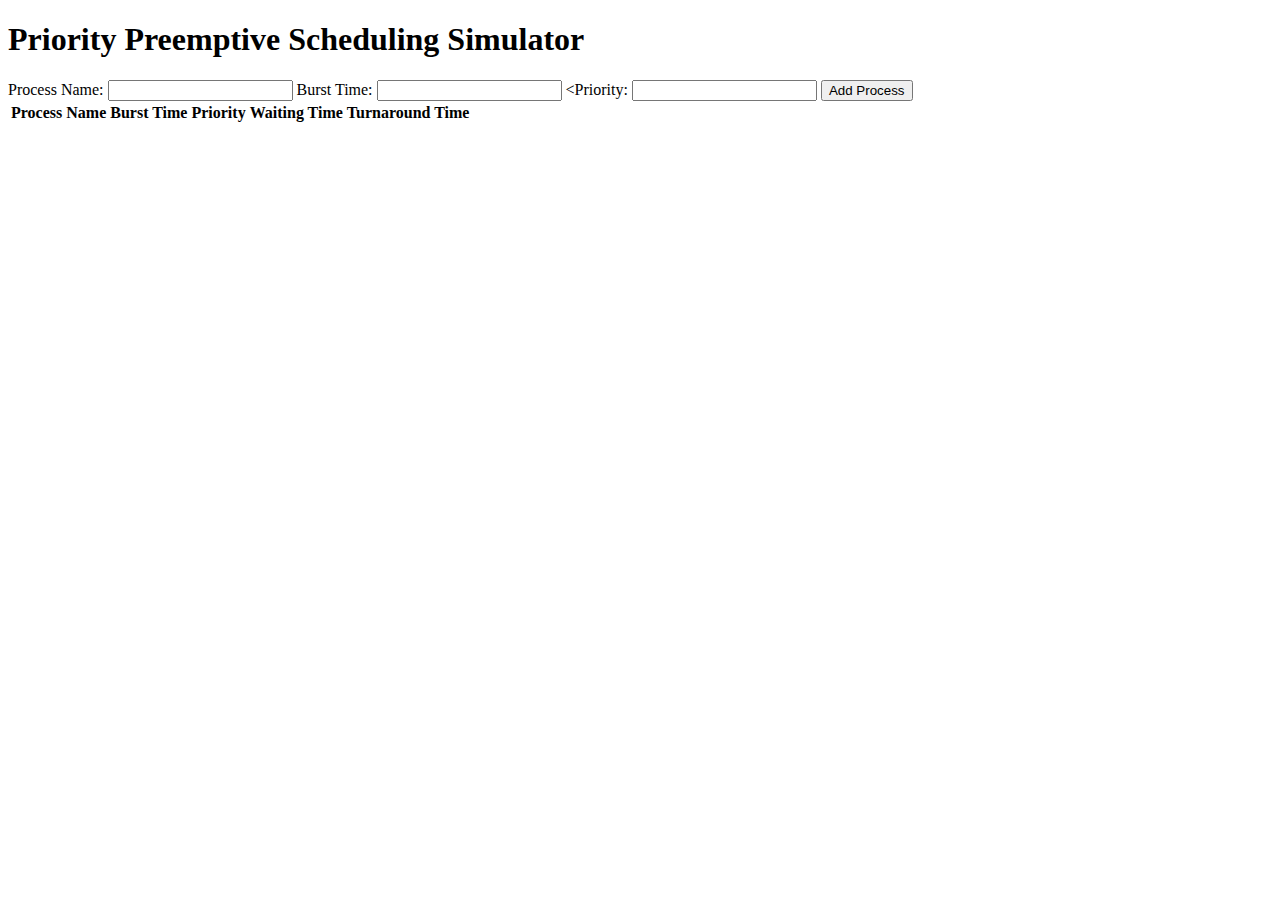
==== algorithm1.html @ d2a41eb2 "algorithm 1" ====
<!DOCTYPE html>
<html>
  <head>
    <title>Priority Preemptive Scheduling Simulator</title>
    <style>
      /* Add your CSS here */
    </style>
  </head>
  <body>
    <div class="container">
      <h1>Priority Preemptive Scheduling Simulator</h1>
      <div class="input-section">
        <label for="process-name">Process Name:</label>
        <input type="text" id="process-name" />
        <label for="burst-time">Burst Time:</label>
        <input type="number" id="burst-time" />
        <<label for="priority">Priority:</label>
        <input type="number" id="priority" />
        <button onclick="addProcess()">Add Process</button>
      </div>
      <div class="output-section">
        <div class="gantt-chart"></div>
        <table>
          <thead>
            <tr>
              <th>Process Name</th>
              <th>Burst Time</th>
              <th>Priority</th>
              <th>Waiting Time</th>
              <th>Turnaround Time</th>
            </tr>
          </thead>
          <tbody id="process-table"></tbody>
        </table>
      </div>
    </div>
    <script src="script.js"></script>
  </body>
</html>
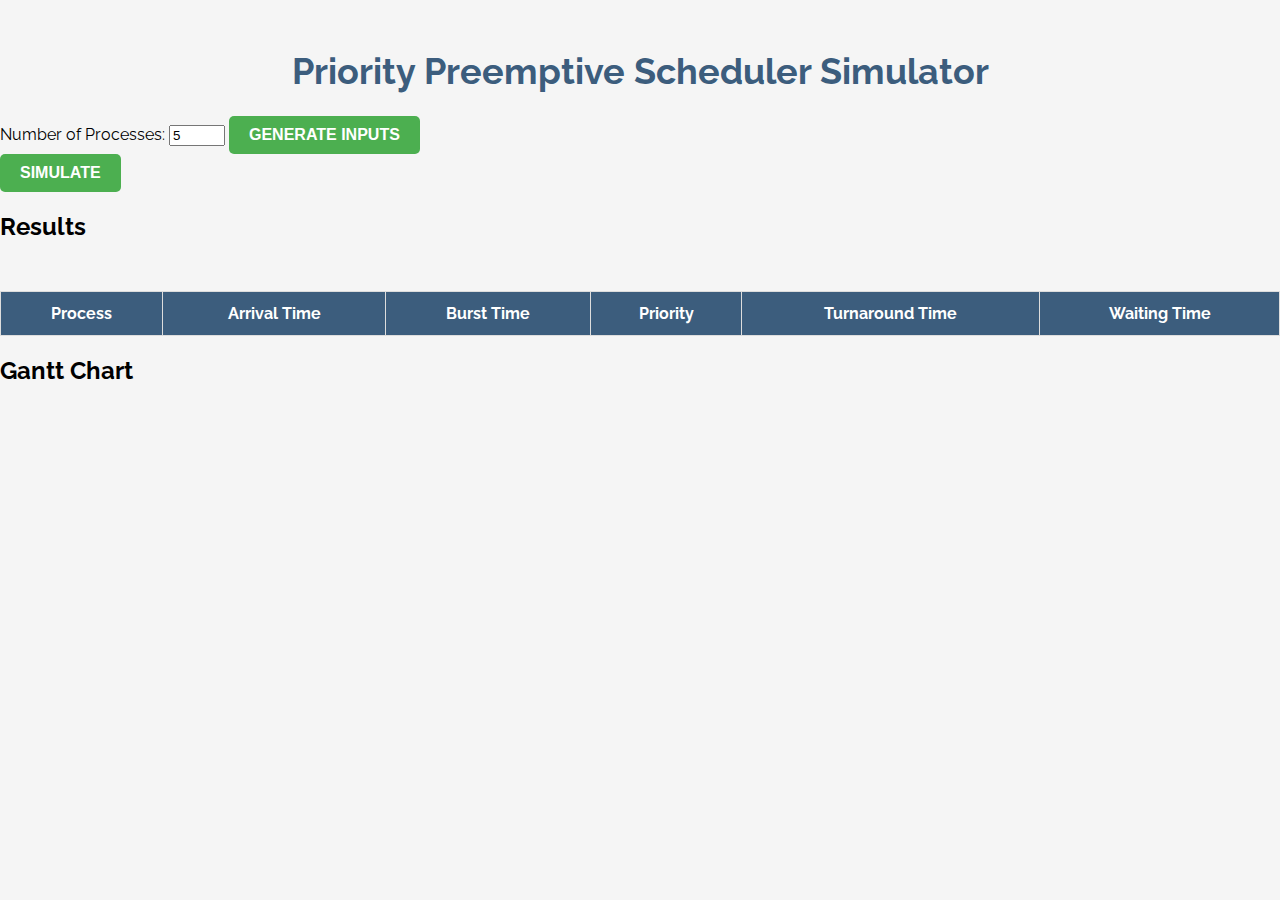
==== commit 88a95e92: "changes" ====
--- a/algorithm1.html
+++ b/algorithm1.html
@@ -1,39 +1,35 @@
 <!DOCTYPE html>
 <html>
-  <head>
-    <title>Priority Preemptive Scheduling Simulator</title>
-    <style>
-      /* Add your CSS here */
-    </style>
-  </head>
-  <body>
-    <div class="container">
-      <h1>Priority Preemptive Scheduling Simulator</h1>
-      <div class="input-section">
-        <label for="process-name">Process Name:</label>
-        <input type="text" id="process-name" />
-        <label for="burst-time">Burst Time:</label>
-        <input type="number" id="burst-time" />
-        <<label for="priority">Priority:</label>
-        <input type="number" id="priority" />
-        <button onclick="addProcess()">Add Process</button>
-      </div>
-      <div class="output-section">
-        <div class="gantt-chart"></div>
-        <table>
-          <thead>
-            <tr>
-              <th>Process Name</th>
-              <th>Burst Time</th>
-              <th>Priority</th>
-              <th>Waiting Time</th>
-              <th>Turnaround Time</th>
-            </tr>
-          </thead>
-          <tbody id="process-table"></tbody>
-        </table>
-      </div>
-    </div>
-    <script src="script.js"></script>
-  </body>
+<head>
+	<title>Priority Preemptive Scheduler Simulator</title>
+	<link rel="stylesheet" href="style_pri_pre.css">
+</head>
+<body>
+	<h1>Priority Preemptive Scheduler Simulator</h1>
+	<div>
+		<label for="process-count">Number of Processes:</label>
+		<input type="number" id="process-count" min="1" max="10" value="5">
+		<button onclick="generateInputs()">Generate Inputs</button>
+	</div>
+	<div id="inputs-container"></div>
+	<button onclick="simulate()">Simulate</button>
+	<h2>Results</h2>
+	<table>
+		<thead>
+			<tr>
+				<th>Process</th>
+				<th>Arrival Time</th>
+				<th>Burst Time</th>
+				<th>Priority</th>
+				<th>Turnaround Time</th>
+				<th>Waiting Time</th>
+			</tr>
+		</thead>
+		<tbody id="results-container">
+		</tbody>
+	</table>
+	<h2>Gantt Chart</h2>
+	<div id="gantt-container"></div>
+	<script src="script_pri_pre.js"></script>
+</body>
 </html>
--- a/style_pri_pre.css
+++ b/style_pri_pre.css
@@ -0,0 +1,274 @@
+@import url('https://fonts.googleapis.com/css2?family=Raleway:wght@600&display=swap');
+
+/* General styles */
+
+body {
+  font-family: 'Raleway', sans-serif;
+  margin: 0;
+  padding: 0;
+  background-color: #f5f5f5;
+}
+
+.container {
+  max-width: 800px;
+  margin: 0 auto;
+  padding: 20px;
+}
+
+h1 {
+  text-align: center;
+  margin-top: 50px;
+  color: #3c5d7d;
+  font-size: 36px;
+}
+
+/* Input section styles */
+
+.input-section {
+  display: flex;
+  flex-direction: row;
+  align-items: center;
+  margin-top: 20px;
+}
+
+.input-section > * {
+  margin-right: 10px;
+}
+
+.input-section label {
+  width: 150px;
+  text-align: right;
+  color: #3c5d7d;
+  font-size: 18px;
+}
+
+.input-section input[type=text],
+.input-section input[type=number] {
+  padding: 10px;
+  border: none;
+  border-radius: 5px;
+  box-shadow: inset 0 0 3px rgba(0, 0, 0, 0.2);
+  font-size: 16px;
+  width: 100px;
+}
+
+.input-section button {
+  padding: 10px 20px;
+  border: none;
+  border-radius: 5px;
+  background-color: #3c5d7d;
+  color: white;
+  font-weight: bold;
+  cursor: pointer;
+  font-size: 16px;
+}
+
+/* Output section styles */
+
+.output-section {
+  margin-top: 50px;
+}
+
+.gantt-chart {
+  display: flex;
+  flex-direction: column;
+  align-items: center;
+  margin-top: 20px;
+  overflow-x: scroll;
+}
+
+.process-bar {
+  width: 10%;
+  height: 30px;
+  display: flex;
+  justify-content: center;
+  align-items: center;
+  font-weight: bold;
+  color: white;
+  border-radius: 5px;
+  margin: 2px;
+  font-size: 14px;
+}
+
+.process-bar.process-1 {
+  background-color: #3c5d7d;
+}
+
+.process-bar.process-2 {
+  background-color: #ef8354;
+}
+
+.process-bar.process-3 {
+  background-color: #4e937a;
+}
+
+.process-bar.process-4 {
+  background-color: #aa4465;
+}
+
+.process-bar.process-5 {
+  background-color: #b5a147;
+}
+
+table {
+  font-family: 'Raleway', sans-serif;
+  width: 80%;
+  border-radius: 10px;
+  border-collapse: collapse;
+  margin: 0 auto;
+  text-align: center;
+}
+
+thead {
+  background-color: #3c5d7d;
+  color: white;
+}
+
+th,
+td {
+  padding: 12px;
+  border: 1px solid #ddd;
+}
+
+tr:nth-child(even) {
+  background-color: #f2f2f2;
+}
+
+tr:hover {
+  background-color: #ddd;
+}
+
+/* Button styles */
+button {
+  padding: 10px 20px;
+  border: none;
+  border-radius: 5px;
+  font-size: 16px;
+  font-weight: bold;
+  text-transform: uppercase;
+  background-color: #4CAF50;
+  color: #ffffff;
+  cursor: pointer;
+  transition: background-color 0.2s ease;
+}
+
+button:hover {
+  background-color: #388E3C;
+}
+
+button:active {
+  background-color: #2E7D32;
+}
+
+button:focus {
+  outline: none;
+}
+/* Gantt chart styles */
+
+.gantt-chart {
+  display: flex;
+  flex-direction: row;
+  align-items: center;
+  margin-top: 20px;
+  overflow-x: scroll;
+}
+
+.gantt-timeline {
+  display: flex;
+  justify-content: flex-start;
+  align-items: center;
+  height: 100%;
+}
+
+.gantt-block {
+  height: 100%;
+  position: absolute;
+  border-radius: 3px;
+  box-shadow: 0 2px 4px rgba(0, 0, 0, 0.2);
+  font-weight: bold;
+  color: white;
+  text-align: center;
+}
+
+.gantt-block.process-1 {
+  background-color: #3c5d7d;
+}
+
+.gantt-block.process-2 {
+  background-color: #ef8354;
+}
+
+.gantt-block.process-3 {
+  background-color: #4e937a;
+}
+
+.gantt-block.process-4 {
+  background-color: #aa4465;
+}
+
+.gantt-block.process-5 {
+  background-color: #b5a147;
+}
+
+.gantt-block-label {
+  position: relative;
+  top: -15px;
+}
+
+/* Table styles */
+
+table {
+  font-family: 'Raleway', sans-serif;
+  width: 100%;
+  border-collapse: collapse;
+  margin: 0 auto;
+  text-align: center;
+  margin-top: 50px;
+}
+
+thead {
+  background-color: #3c5d7d;
+  color: white;
+}
+
+th,
+td {
+  padding: 12px;
+  border: 1px solid #ddd;
+}
+
+th {
+  position: sticky;
+  top: 0;
+}
+
+tr:nth-child(even) {
+  background-color: #f2f2f2;
+}
+
+tr:hover {
+  background-color: #ddd;
+}
+
+/* Button styles */
+
+/* button {
+  padding: 10px;
+  border: none;
+  border-radius: 3px;
+  background-color: #3c5d7d;
+  color: white;
+  font-weight: bold;
+  cursor: pointer;
+  margin-top: 20px;
+}
+
+button:hover {
+  background-color: #2c4863;
+}
+ */
+
+
+
+
+
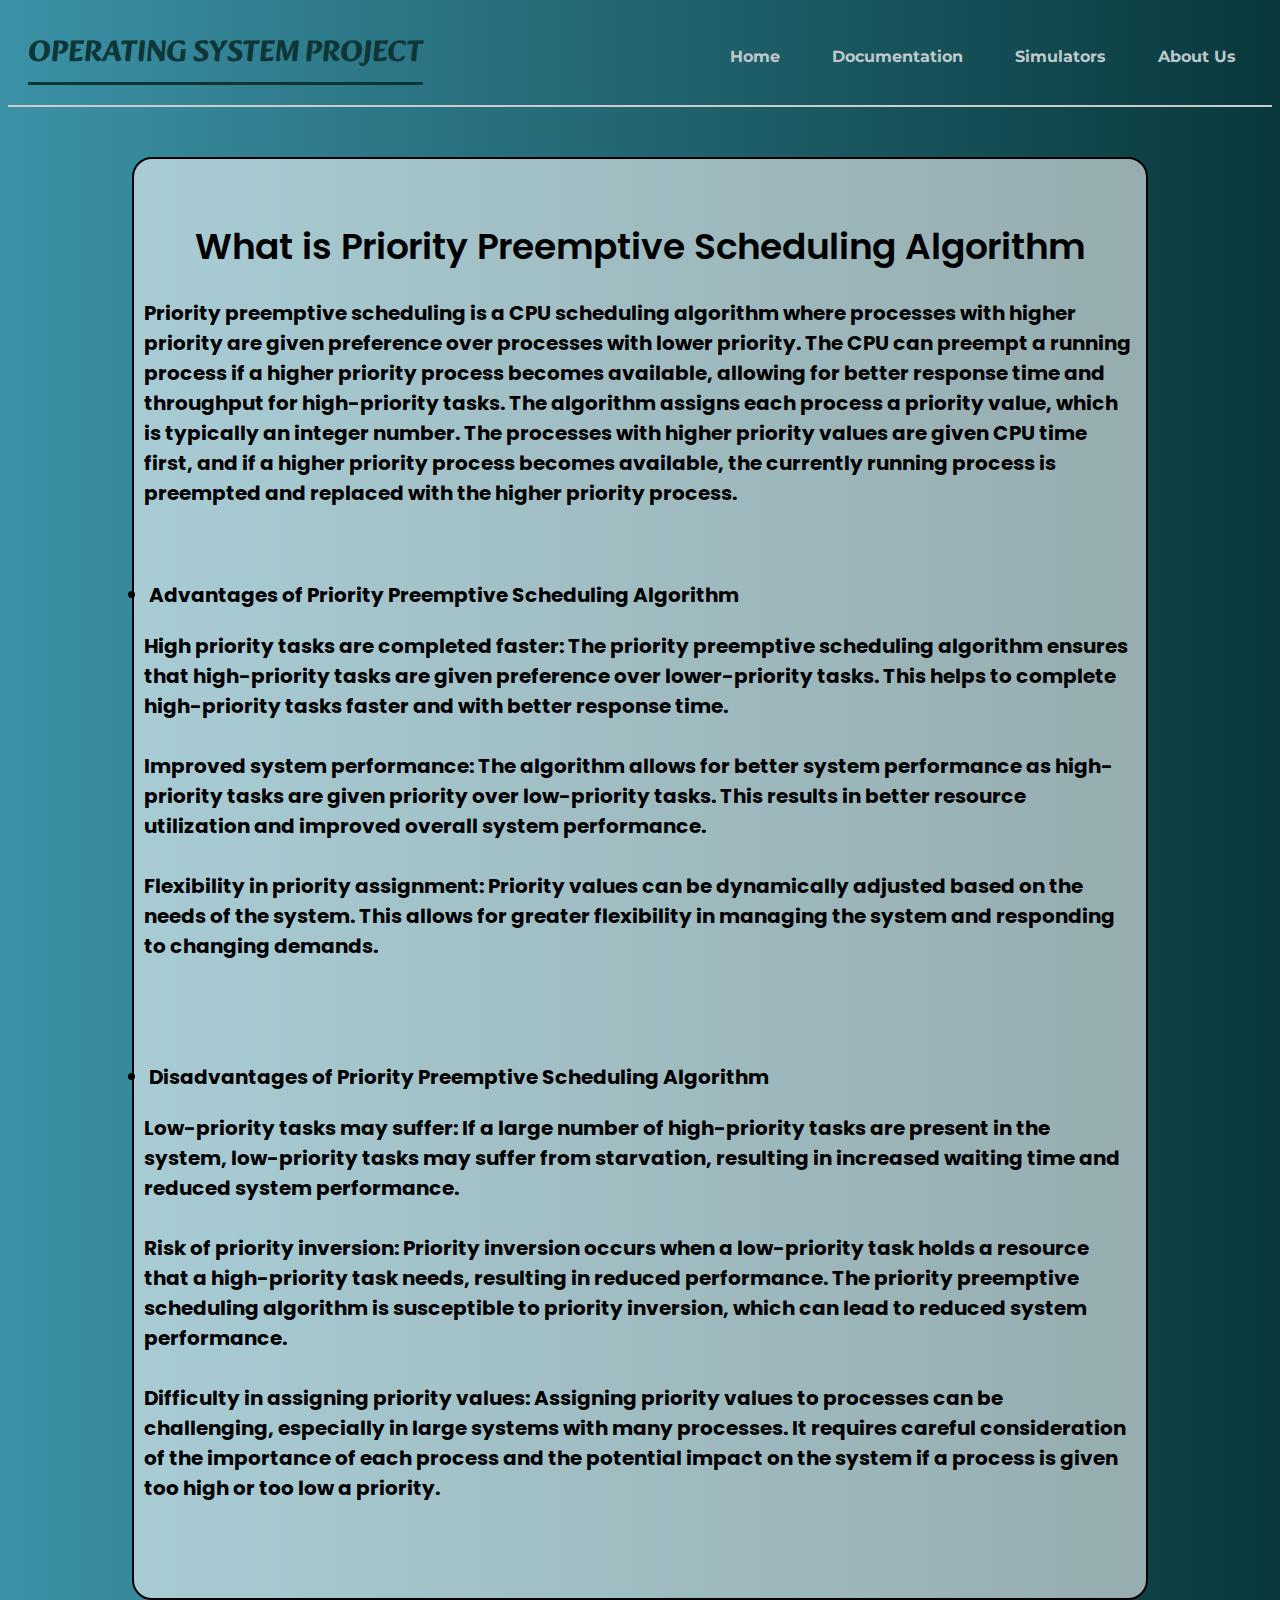
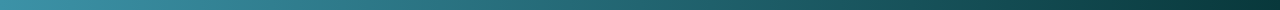
==== commit 8d495989: "." ====
--- a/algorithm1.html
+++ b/algorithm1.html
@@ -1,35 +1,78 @@
 <!DOCTYPE html>
 <html>
+
 <head>
 	<title>Priority Preemptive Scheduler Simulator</title>
-	<link rel="stylesheet" href="style_pri_pre.css">
+	<link rel="stylesheet" href="algorithm1.css">
+	<link rel="stylesheet" href="animation.css">
 </head>
+
 <body>
-	<h1>Priority Preemptive Scheduler Simulator</h1>
-	<div>
-		<label for="process-count">Number of Processes:</label>
-		<input type="number" id="process-count" min="1" max="10" value="5">
-		<button onclick="generateInputs()">Generate Inputs</button>
-	</div>
-	<div id="inputs-container"></div>
-	<button onclick="simulate()">Simulate</button>
-	<h2>Results</h2>
-	<table>
-		<thead>
-			<tr>
-				<th>Process</th>
-				<th>Arrival Time</th>
-				<th>Burst Time</th>
-				<th>Priority</th>
-				<th>Turnaround Time</th>
-				<th>Waiting Time</th>
-			</tr>
-		</thead>
-		<tbody id="results-container">
-		</tbody>
-	</table>
-	<h2>Gantt Chart</h2>
-	<div id="gantt-container"></div>
-	<script src="script_pri_pre.js"></script>
+	<header>
+		<h1 class="logo">OPERATING SYSTEM PROJECT</h1>
+		<nav>
+			<ul class="nav-links">
+				<li><a href="main.html">Home</a></li>
+				<li><a href="read_more.html">Documentation</a></li>
+				<!-- <li><a href="simulators.html" target="_blank">Simulators</a></li> -->
+				<li class="dropdown">
+					<a href="simulator.html" class="dropbtn">Simulators</a>
+					<div class="dropdown-content">
+						<!-- <a href="priority_preemptive.html">Priority Preemptive</a> -->
+						<a href="fcfs_disk_scheduling.html">FCFS Disk Scheduling</a>
+						<a href="petersons.html">Peterson's Solution</a>
+						<a href="optimal_page_replacement.html">Optimal Page Replacement</a>
+					</div>
+				</li>
+				<li><a href="team.html">About Us</a></li>
+			</ul>
+		</nav>
+	</header>
+
+	<section class="container_docs" data-aos="zoom-in-up">
+		<h1>What is Priority Preemptive Scheduling Algorithm</h1>
+		<p>Priority preemptive scheduling is a CPU scheduling algorithm where processes with higher priority are given
+			preference over processes with lower priority. The CPU can preempt a running process if a higher priority
+			process becomes available, allowing for better response time and throughput for high-priority tasks. The
+			algorithm assigns each process a priority value, which is typically an integer number. The processes with
+			higher priority values are given CPU time first, and if a higher priority process becomes available, the
+			currently running process is preempted and replaced with the higher priority process.<br>
+		</p>
+
+		<h4>
+			<li>Advantages of Priority Preemptive Scheduling Algorithm</li>
+		</h4>
+		<p>High priority tasks are completed faster: The priority preemptive scheduling algorithm ensures that
+			high-priority tasks are given preference over lower-priority tasks. This helps to complete high-priority
+			tasks faster and with better response time. <br><br>
+
+			Improved system performance: The algorithm allows for better system performance as high-priority tasks are
+			given priority over low-priority tasks. This results in better resource utilization and improved overall
+			system performance. <br><br>
+
+			Flexibility in priority assignment: Priority values can be dynamically adjusted based on the needs of the
+			system. This allows for greater flexibility in managing the system and responding to changing
+			demands.<br><br></p>
+
+		<h4>
+			<li>Disadvantages of Priority Preemptive Scheduling Algorithm</li>
+		</h4>
+		<p>Low-priority tasks may suffer: If a large number of high-priority tasks are present in the system,
+			low-priority tasks may suffer from starvation, resulting in increased waiting time and reduced system
+			performance. <br><br>
+
+			Risk of priority inversion: Priority inversion occurs when a low-priority task holds a resource that a
+			high-priority task needs, resulting in reduced performance. The priority preemptive scheduling algorithm is
+			susceptible to priority inversion, which can lead to reduced system performance. <br><br>
+
+			Difficulty in assigning priority values: Assigning priority values to processes can be challenging,
+			especially in large systems with many processes. It requires careful consideration of the importance of each
+			process and the potential impact on the system if a process is given too high or too low a priority.
+
+		</p>
+
+		<br>
+	</section>
 </body>
-</html>
+
+</html>--- a/algorithm1.css
+++ b/algorithm1.css
@@ -0,0 +1,161 @@
+@import url('https://fonts.googleapis.com/css2?family=Poppins:ital,wght@1,500&display=swap');
+@import url('https://fonts.googleapis.com/css2?family=Montserrat:wght@700&display=swap');
+  @import url('https://fonts.googleapis.com/css2?family=Poppins:wght@200&display=swap');
+  @import url('https://fonts.googleapis.com/css2?family=Raleway:wght@600&display=swap');
+  @import url('https://fonts.googleapis.com/css2?family=Alkatra:wght@600&display=swap');
+/* General styles */
+
+/* Fonts */
+
+/* Background */
+body {
+    background: linear-gradient(to right, #3c92a7, #08383b );
+  }
+  
+body {
+  font-family: 'Raleway', sans-serif;
+  text-align: center;
+}
+
+.container_docs{
+    border: 2px solid black; 
+    height: auto;
+    padding-top:50px;
+    text-align: center;
+    background-color: rgba(47, 162, 204, 0.568);
+    border-radius: 20px;
+    width: 80%;
+    margin-left:auto;
+    margin-right: auto;
+    margin-top: 50px;
+    margin-bottom: 10px;
+    font-family: 'Poppins', sans-serif;
+    background-color: rgba(255, 255, 255, 0.568);
+    font-weight: bolder;
+  }
+  
+  .container_docs h1{
+    font-size: 36px;
+    margin-top: 10px;
+    font-weight: 600;
+  }
+  
+  .container_docs p{
+    margin-left: 10px;
+    margin-right: 10px;
+    text-align: left;
+    margin-top: 15px;
+    font-size: 20px;
+    padding-bottom: 50px;
+    line-height : 30px;
+  }
+  
+  .container_docs li{
+    text-align: left;
+    line-height: normal;
+    margin-left: 15px;
+    font-size:20px ;
+  }
+  
+  .special li{
+    margin-left: 10px;
+    margin-right: 10px;
+    line-height: 25px;
+    padding-top: 20px;
+  }
+  
+  .container_docs blod{
+    font-weight: 900;
+  }
+  
+  .container_docs:hover{
+    box-shadow: 0 0 20px 0px rgba(0, 0, 0, 0.644);
+    transition: 0.3s;
+  }
+
+   /* Header styles */
+  
+  header {
+	display: flex;
+	justify-content: space-between;
+	align-items: center;
+	padding-left: 20px;
+	border-bottom: 2px solid #ccc;
+	font-family: 'Alkatra', cursive;
+	color: #0e3637;
+  }
+  
+  .logo {
+	font-size: 30px;
+	font-weight:bolder;
+	border-bottom:  solid #0e3637;
+	padding-bottom: 3px;
+  }
+  
+.nav-links {
+	font-family: 'Montserrat', sans-serif;
+	font-weight: bolder;
+	display:flex;
+	list-style: none;
+	margin: 0;
+	padding: 0;
+  }
+  
+  .nav-links li {
+	
+	margin-right: 20px;
+	
+  }
+  
+  .nav-links li:last-child {
+	margin-right: 10;
+	
+  }
+  
+  .nav-links a {
+	display:inline-flex;
+	padding: 1rem;
+	color: #bfc9cc;
+	text-decoration: none;
+	transition: all 0.5s ease;
+  }
+  
+  .nav-links a:hover {
+	background-color: #ffffff;
+	color: rgb(19, 31, 45);
+  }
+
+   /* Style the dropdown button */
+.dropbtn {
+	display: inline-block;
+	color: white;
+	text-align: center;
+	padding: 14px 16px;
+	text-decoration: none;
+	border: none;
+  }
+  
+  /* Style the dropdown content */
+  .dropdown-content {
+	display: none;
+	position: absolute;
+	z-index: 1;
+  }
+  
+  .dropdown-content a {
+	color: rgb(231, 242, 244);
+	padding: 12px 16px;
+	text-decoration: none;
+	display: block;
+  }
+  
+  /* Show the dropdown menu on hover */
+  .dropdown:hover .dropdown-content {
+	display: block;
+  }
+  
+  /* Change the background color of the dropdown menu links on hover */
+  .dropdown-content a:hover {
+	background-color: #b1dee9;
+  }
+  --- a/animation.css
+++ b/animation.css
@@ -0,0 +1,15 @@
+body {
+    animation: zoomout 0.6s;
+  }
+  
+  @keyframes zoomout {
+    from {
+      transform: scale(1.3);
+      opacity: 0;
+    }
+    to {
+      transform: scale(1);
+      opacity: 1;
+    }
+  }
+  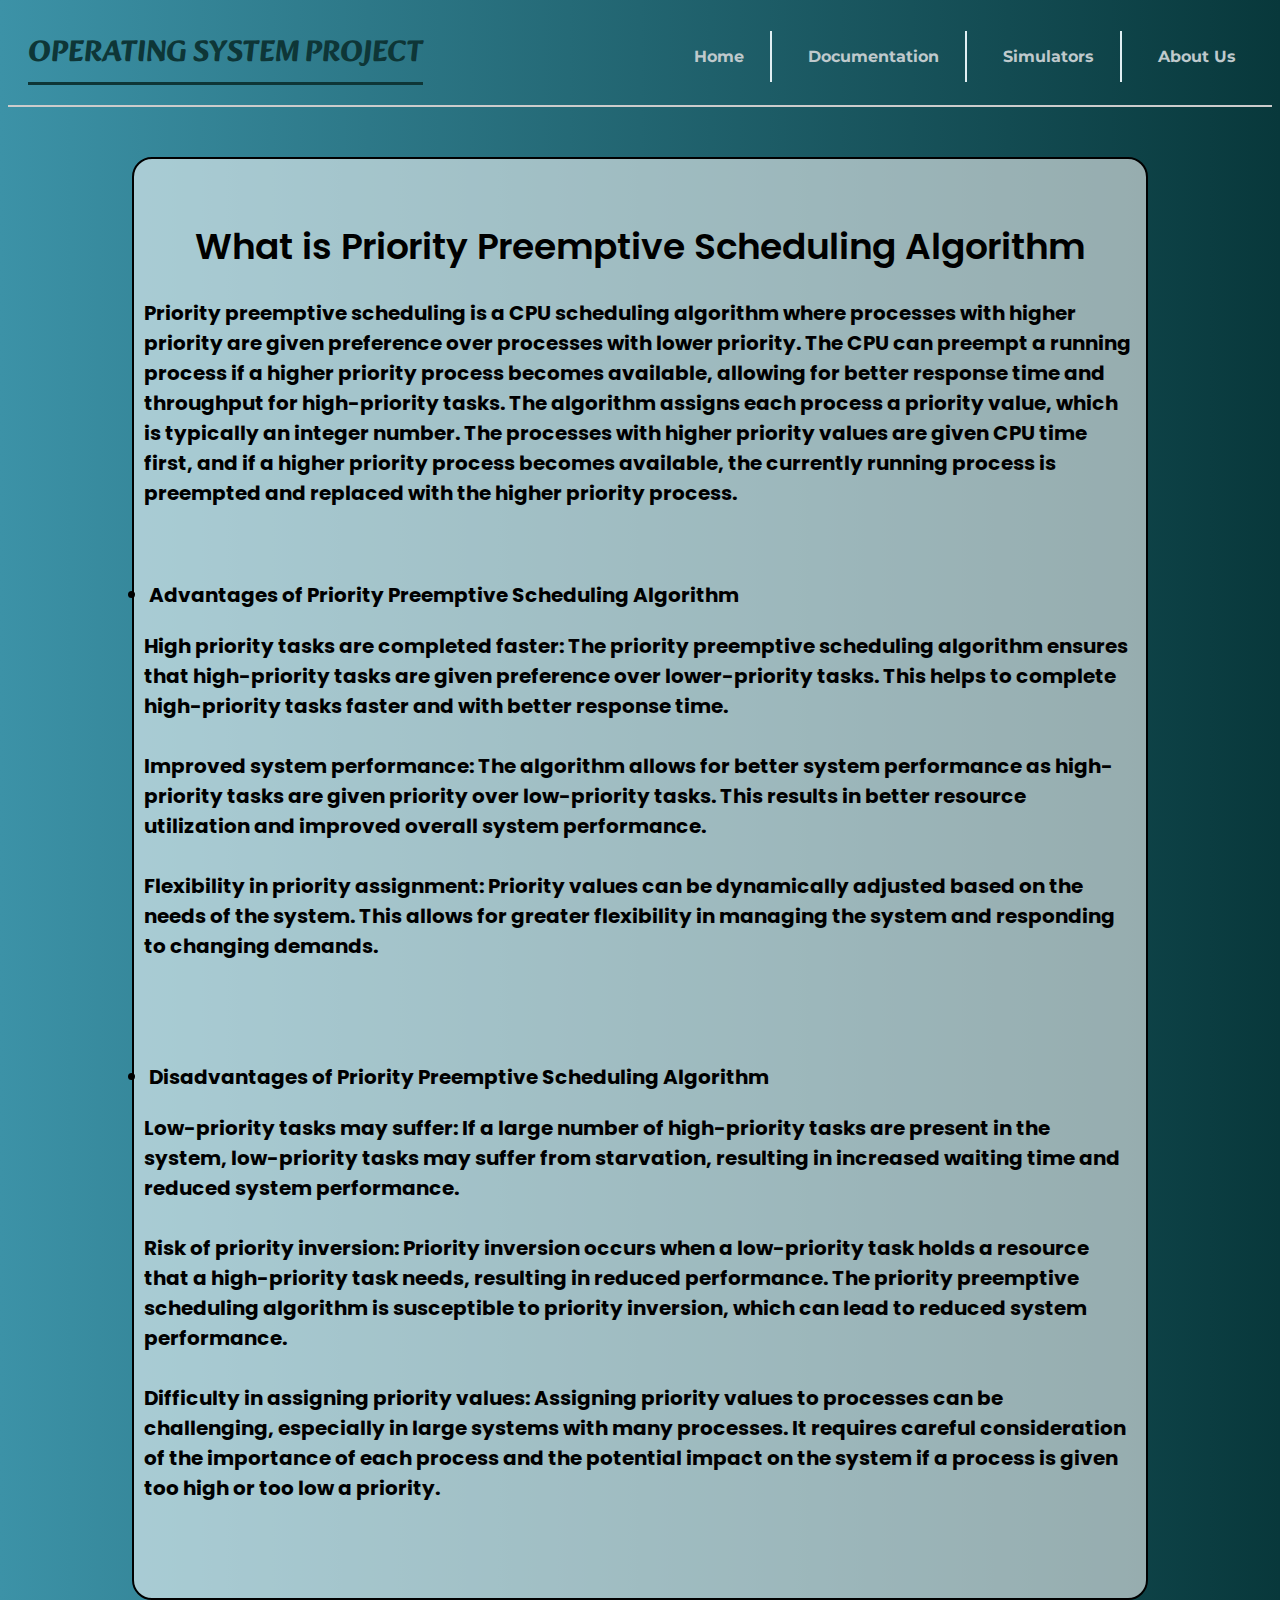
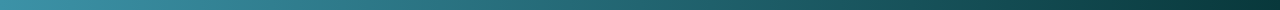
==== commit b0ca9644: "." ====
--- a/algorithm1.html
+++ b/algorithm1.html
@@ -3,6 +3,9 @@
 
 <head>
 	<title>Priority Preemptive Scheduler Simulator</title>
+	<meta charset="UTF-8">
+	<meta http-equiv="X-UA-Compatible" content="IE=edge">
+	<meta name="viewport" content="width=device-width, initial-scale=1.0">
 	<link rel="stylesheet" href="algorithm1.css">
 	<link rel="stylesheet" href="animation.css">
 </head>
@@ -12,13 +15,13 @@
 		<h1 class="logo">OPERATING SYSTEM PROJECT</h1>
 		<nav>
 			<ul class="nav-links">
-				<li><a href="main.html">Home</a></li>
+				<li><a href="index.html">Home</a></li>
 				<li><a href="read_more.html">Documentation</a></li>
 				<!-- <li><a href="simulators.html" target="_blank">Simulators</a></li> -->
 				<li class="dropdown">
 					<a href="simulator.html" class="dropbtn">Simulators</a>
 					<div class="dropdown-content">
-						<!-- <a href="priority_preemptive.html">Priority Preemptive</a> -->
+						<a href="priority_preemptive.html">Priority Preemptive</a>
 						<a href="fcfs_disk_scheduling.html">FCFS Disk Scheduling</a>
 						<a href="petersons.html">Peterson's Solution</a>
 						<a href="optimal_page_replacement.html">Optimal Page Replacement</a>
@@ -75,4 +78,4 @@
 	</section>
 </body>
 
-</html>+</html>
--- a/algorithm1.css
+++ b/algorithm1.css
@@ -125,7 +125,7 @@
 	color: rgb(19, 31, 45);
   }
 
-   /* Style the dropdown button */
+  /* Style the dropdown button */
 .dropbtn {
 	display: inline-block;
 	color: white;
@@ -137,9 +137,13 @@
   
   /* Style the dropdown content */
   .dropdown-content {
+	text-align: center;
 	display: none;
 	position: absolute;
 	z-index: 1;
+	background: linear-gradient(to top, #3c92a7e6, #08383be3 ); /* Change the background color of the menu to a gradient */
+
+	transition: all 0.3s ease-in-out; /* Add a transition effect to the menu */
   }
   
   .dropdown-content a {
@@ -147,6 +151,7 @@
 	padding: 12px 16px;
 	text-decoration: none;
 	display: block;
+	font-size: 16px; /* Change the font size of the menu items */
   }
   
   /* Show the dropdown menu on hover */
@@ -158,4 +163,31 @@
   .dropdown-content a:hover {
 	background-color: #b1dee9;
   }
-  +  
+  /* Add a hover effect to the dropdown button */
+  .dropbtn:hover {
+	background-color: #1abc9c;
+  }
+  
+  /* Responsive styles */
+  @media screen and (max-width: 600px) {
+	.dropdown-content {
+	  position: relative;
+	  background: #f9f9f9;
+	  box-shadow: none;
+	}
+	
+	.dropdown-content a {
+	  color: #000;
+	  font-size: 14px;
+	}
+	
+	.dropdown:hover .dropdown-content {
+	  display: block;
+	}
+  }
+  
+  .nav-links li:not(:last-child) {
+    border-right: 2px solid rgb(225, 239, 243);
+    padding-right: 10px;
+  }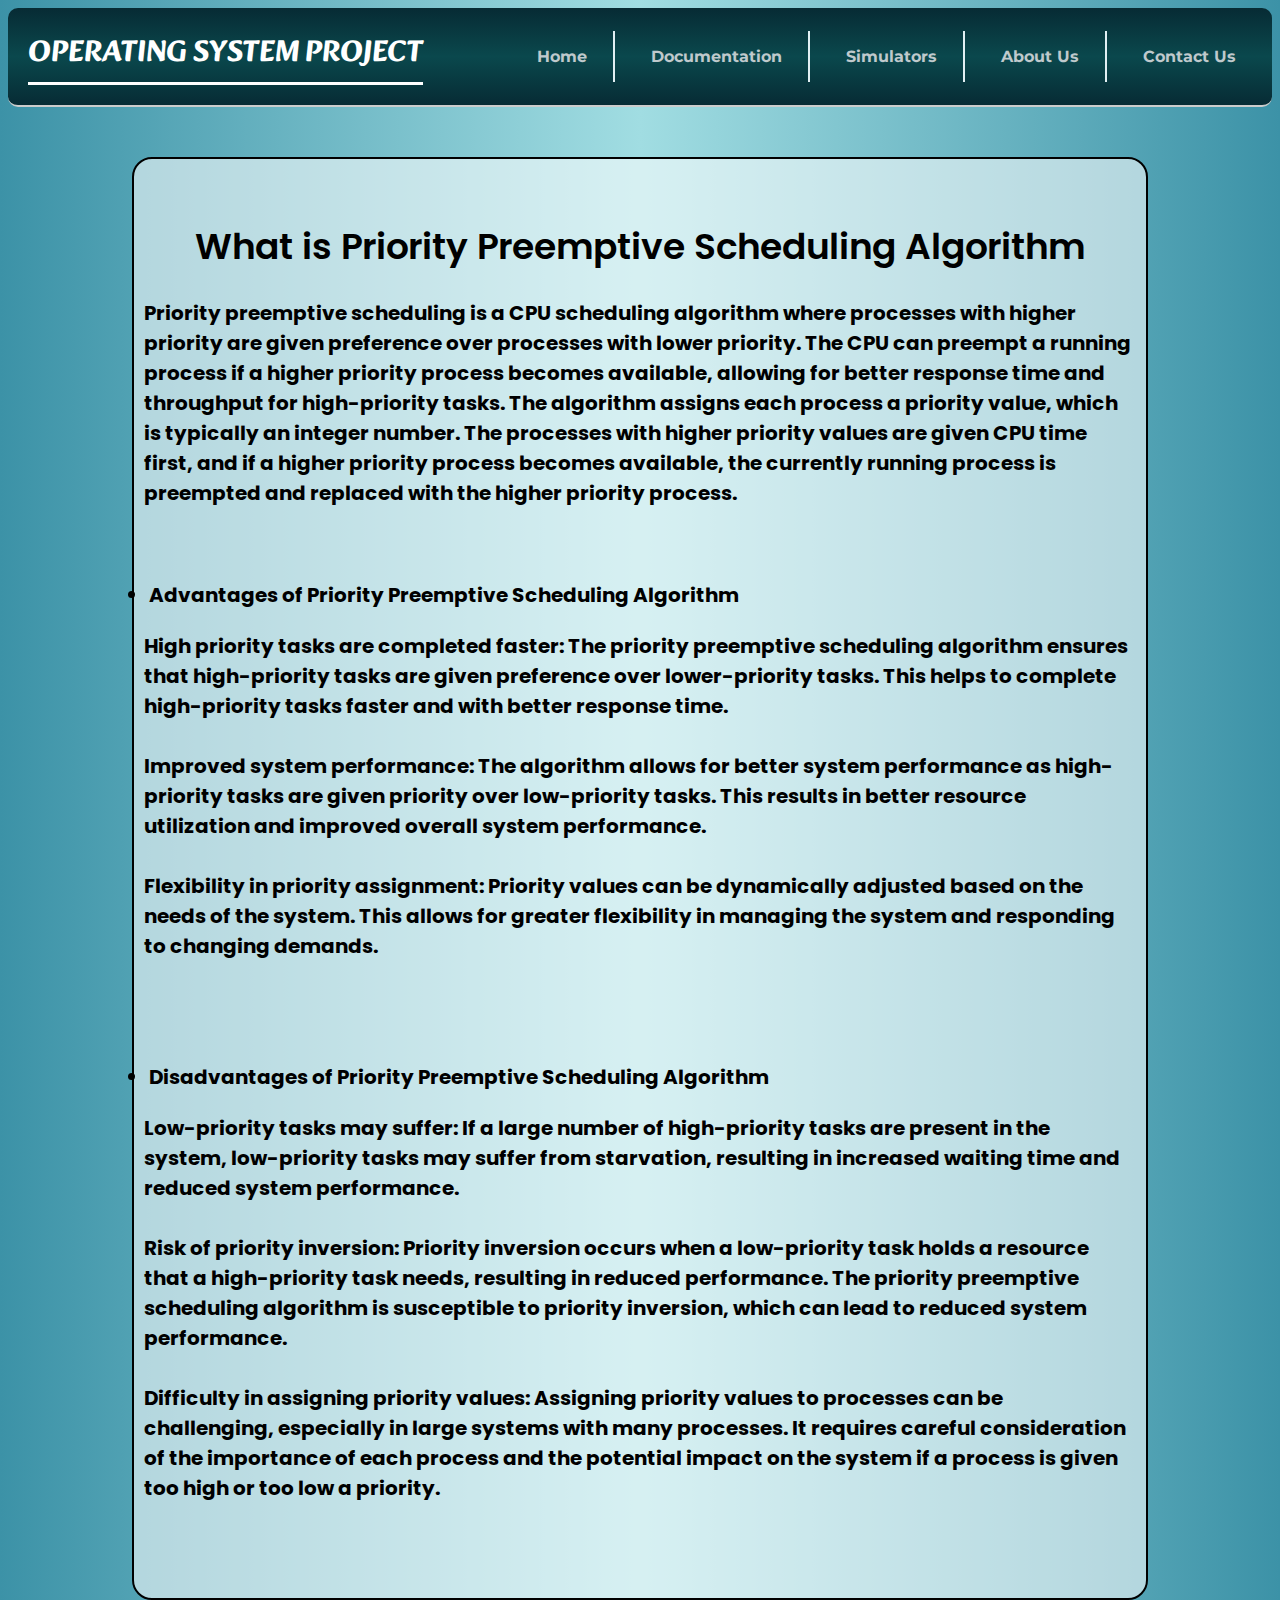
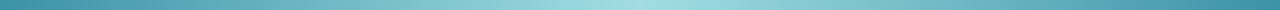
==== commit a3155a5b: "contact form added" ====
--- a/algorithm1.html
+++ b/algorithm1.html
@@ -28,6 +28,7 @@
 					</div>
 				</li>
 				<li><a href="team.html">About Us</a></li>
+				<li><a href="contact.html">Contact Us</a></li>
 			</ul>
 		</nav>
 	</header>
--- a/algorithm1.css
+++ b/algorithm1.css
@@ -9,7 +9,7 @@
 
 /* Background */
 body {
-    background: linear-gradient(to right, #3c92a7, #08383b );
+  background: linear-gradient(to right, #3c92a7, #a1dde2 , #3c92a7);
   }
   
 body {
@@ -75,20 +75,22 @@
 
    /* Header styles */
   
-  header {
-	display: flex;
-	justify-content: space-between;
-	align-items: center;
-	padding-left: 20px;
-	border-bottom: 2px solid #ccc;
-	font-family: 'Alkatra', cursive;
-	color: #0e3637;
+   header {
+    border-radius: 10px;
+    background: linear-gradient(to bottom, #072b34, #0a484d, #072b34 );
+    display: flex;
+    justify-content: space-between;
+    align-items: center;
+    padding-left: 20px;
+    border-bottom: 2px solid #ccc;
+    font-family: 'Alkatra', cursive;
+    color: #ffffff;
   }
   
   .logo {
 	font-size: 30px;
 	font-weight:bolder;
-	border-bottom:  solid #0e3637;
+	border-bottom:  solid white;
 	padding-bottom: 3px;
   }
   
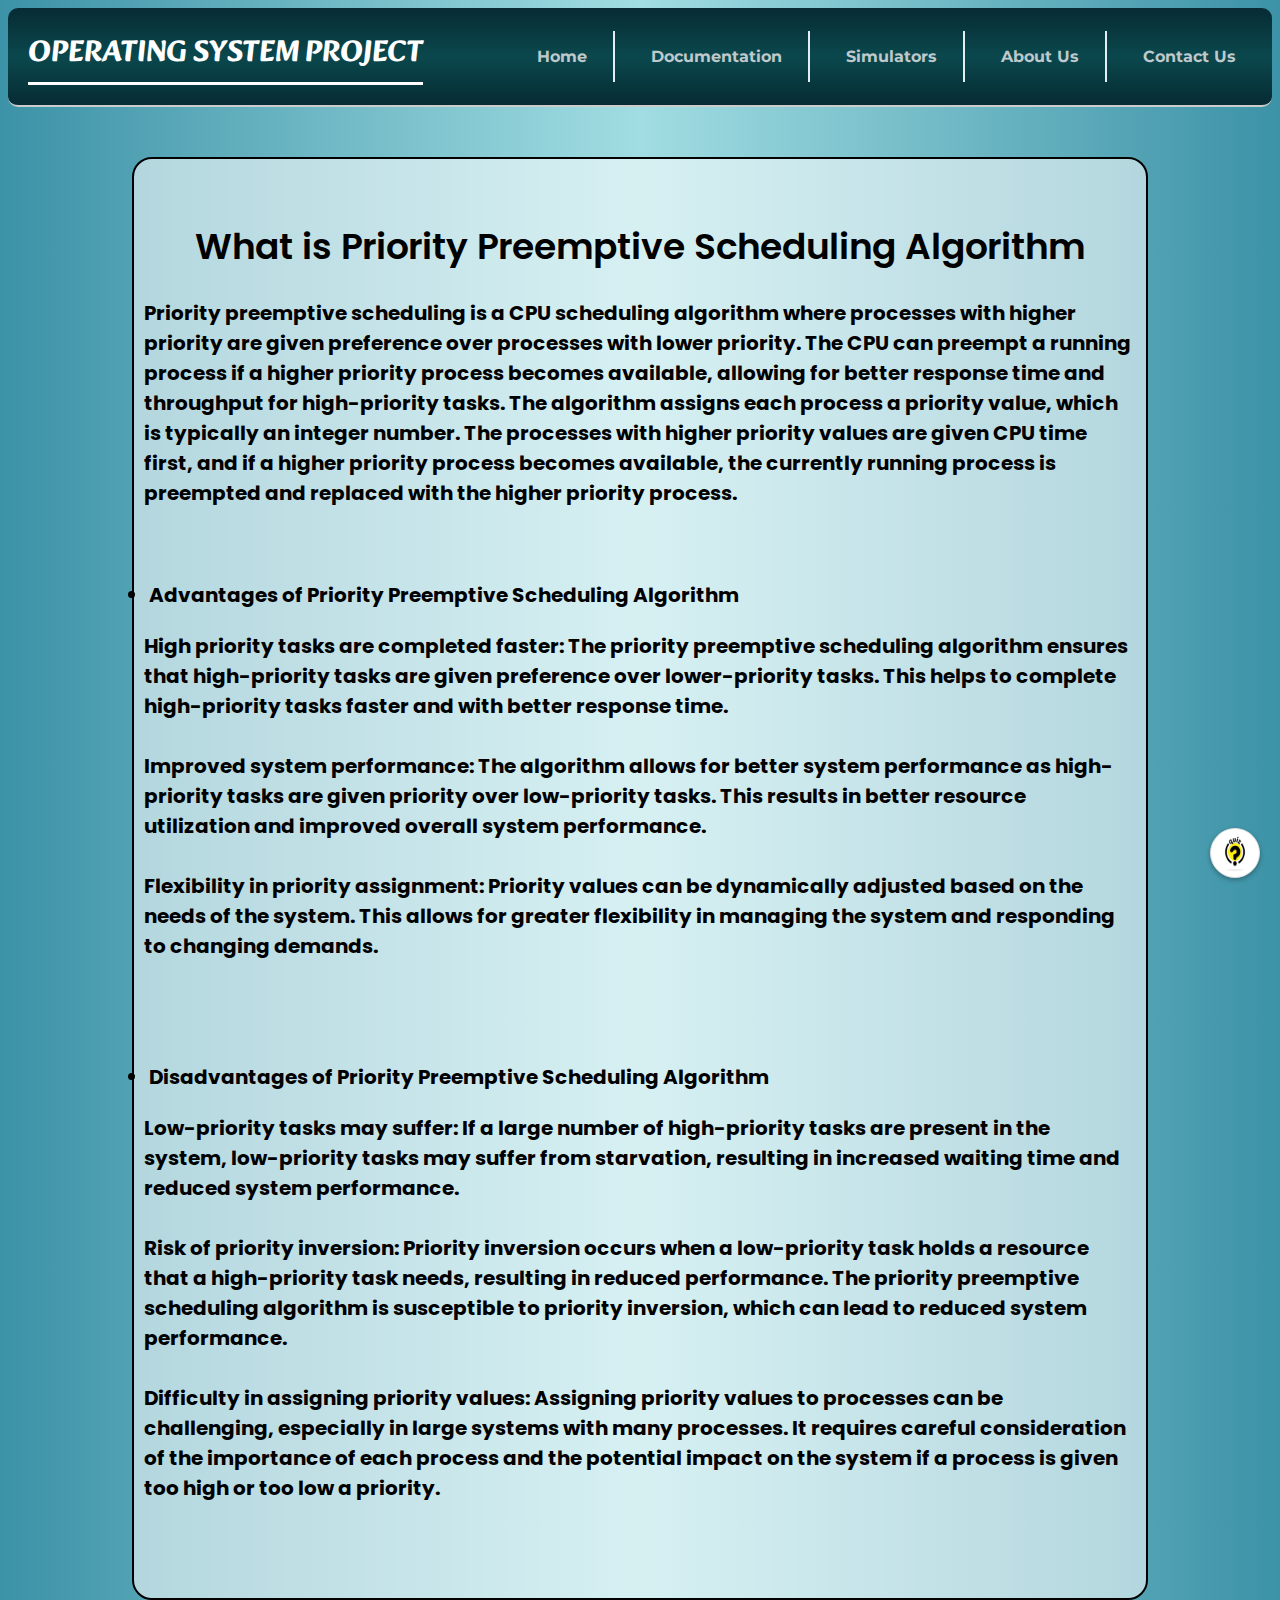
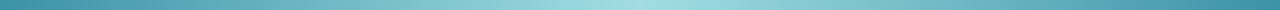
==== commit 190f3701: "x factor added" ====
--- a/algorithm1.html
+++ b/algorithm1.html
@@ -77,6 +77,19 @@
 
 		<br>
 	</section>
+	<div class="prompt">
+        <button id="prompt-button">
+          <img src="quiz.jpg" alt="Chatbot Icon">
+        </button>
+      </div>
+	  <script>
+		const promptButton = document.getElementById("prompt-button");
+
+promptButton.addEventListener("click", function() {
+  window.location.href = "quiz.html";
+});
+
+	  </script>
 </body>
 
 </html>
--- a/algorithm1.css
+++ b/algorithm1.css
@@ -192,4 +192,32 @@
   .nav-links li:not(:last-child) {
     border-right: 2px solid rgb(225, 239, 243);
     padding-right: 10px;
-  }+  }
+
+  .prompt {
+    position: fixed;
+    bottom: 20px;
+    right: 20px;
+    }
+    
+    #prompt-button {
+    background-color: #fff;
+    border: 1px solid #ddd;
+    border-radius: 50%;
+    width: 50px;
+    height: 50px;
+    box-shadow: 0 2px 5px rgba(0, 0, 0, 0.3);
+    cursor: pointer;
+    transition: all 0.2s ease-in-out; /* Added property */
+    }
+    
+    #prompt-button img {
+    width: 100%;
+    height: 100%;
+    border-radius: 50%;
+    }
+  
+    #prompt-button:hover {
+    transform: scale(1.2); /* Added selector */
+    }
+    